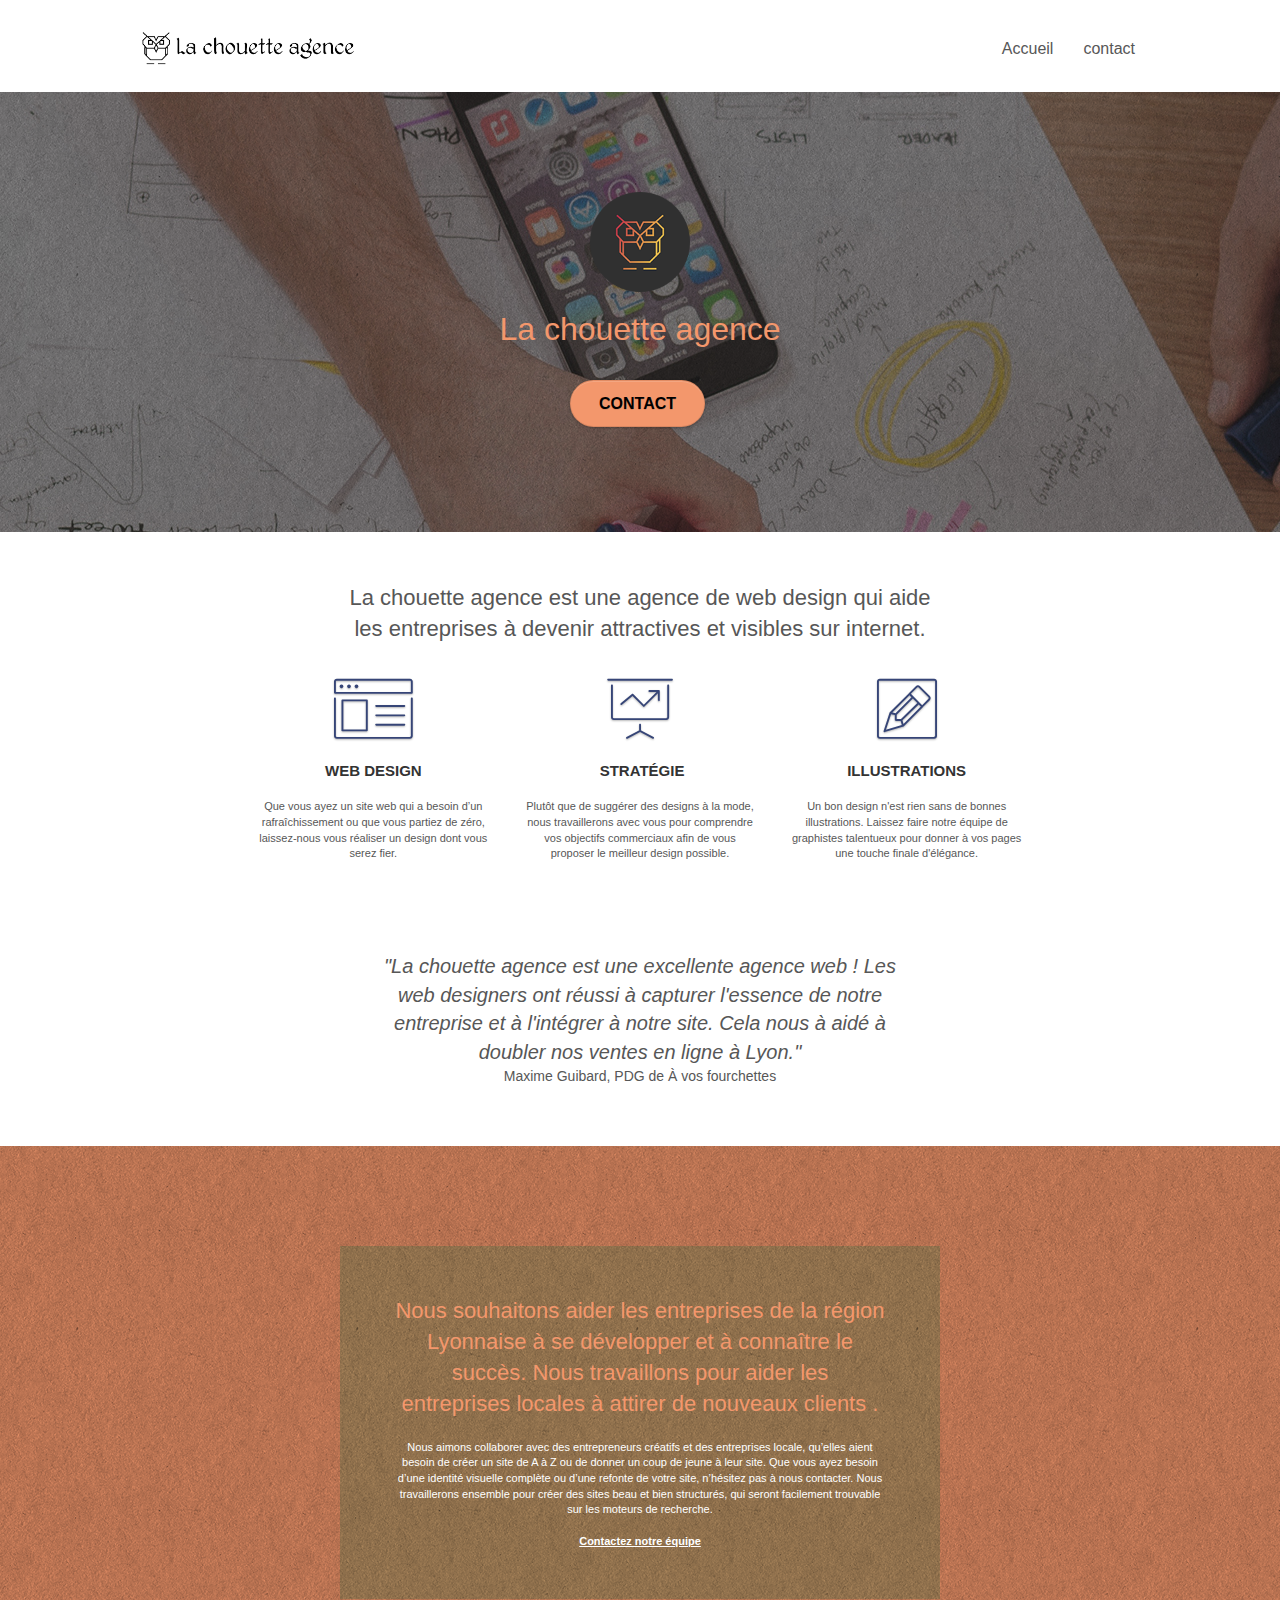
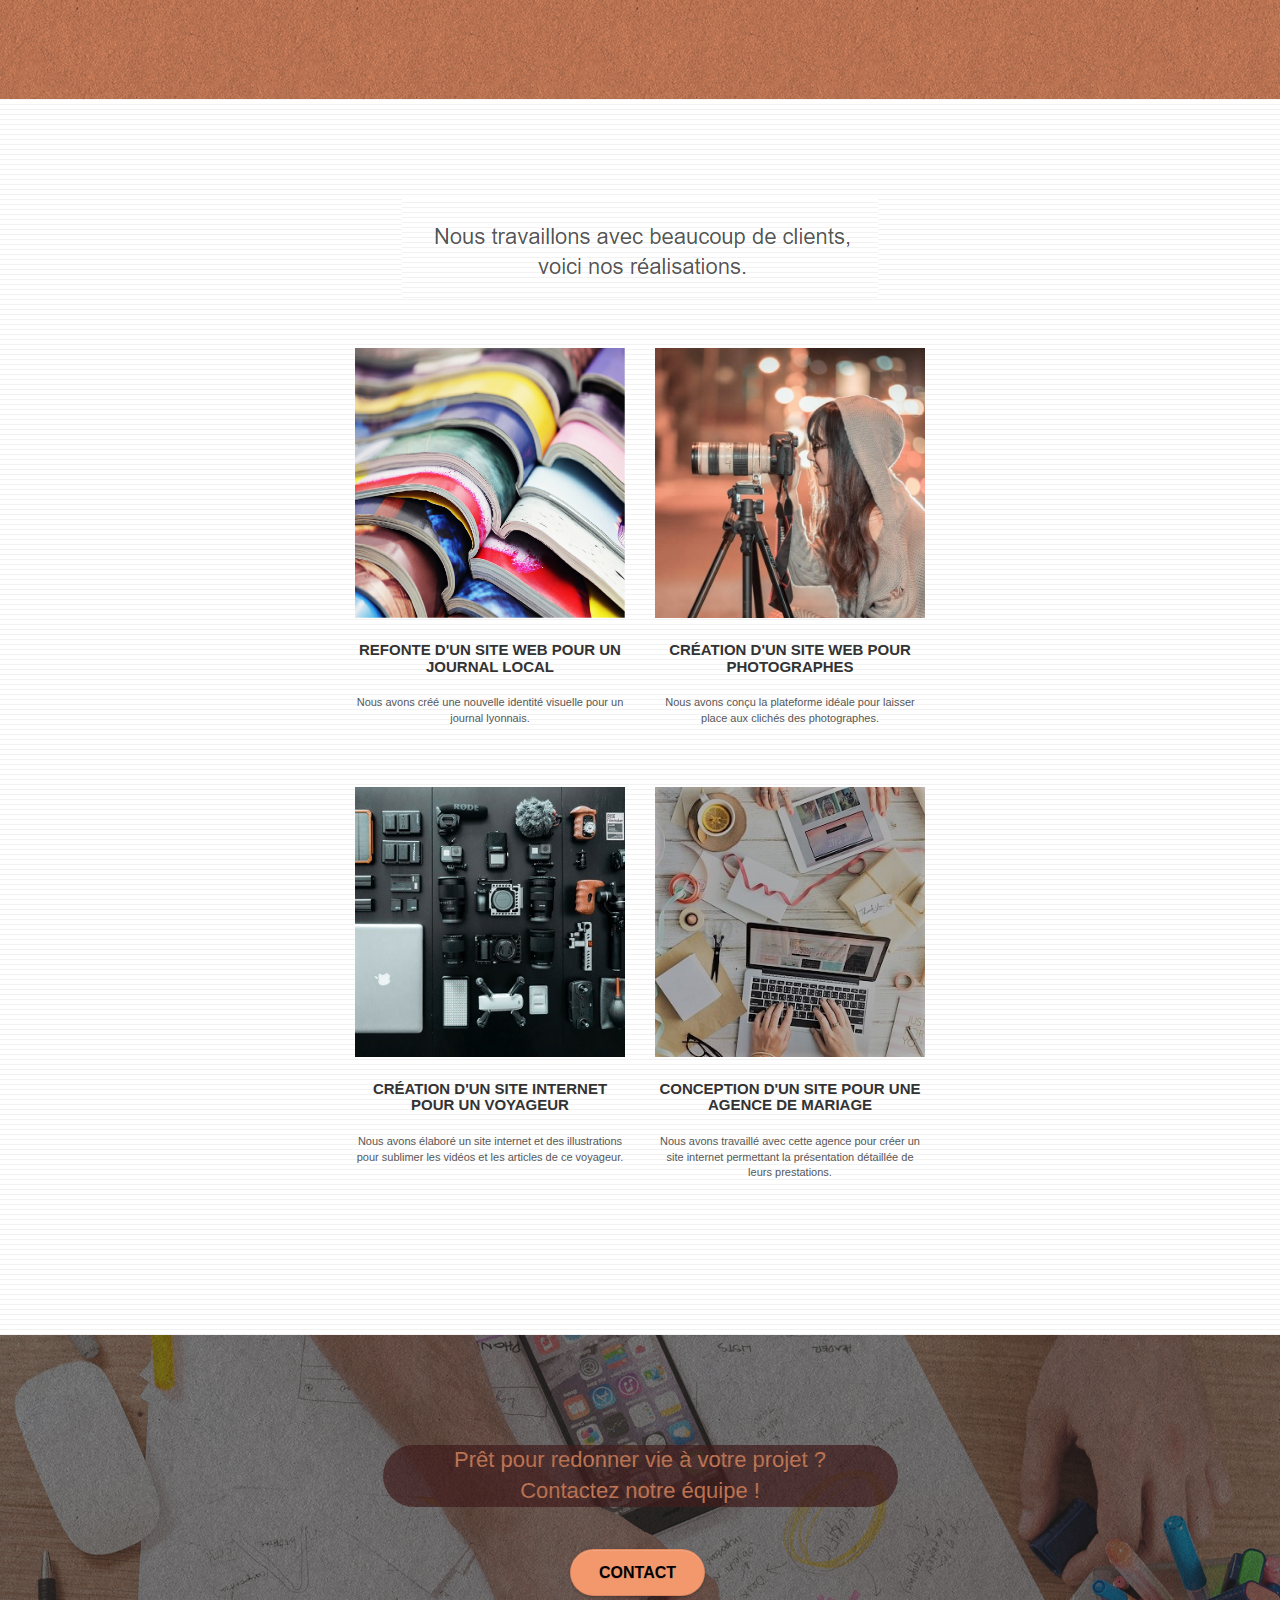
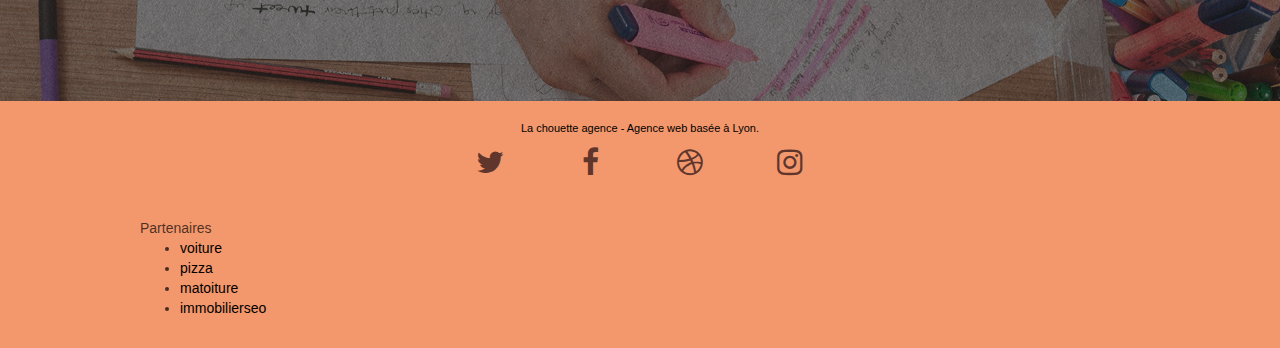
==== index.html @ 7d7ec3a6 "fix footer color" ====
<!doctype html>
<html lang="fr">
	<head>
		<meta charset="utf-8">
		<meta name="keywords" content="agence design paris, web design, visibilité internet">
		<meta name="description" content="La chouette agence est une entreprise de web design qui aide les entreprises à devenir attractives et visibles sur internet.">
		<meta name="viewport" content="width=device-width, initial-scale=1.0, viewport-fit=cover">
		<link rel="shortcut icon" type="image/png" href="favicon.jpg">
		
		<link rel="stylesheet" type="text/css" href="./css/bootstrap.css">
		<link rel="stylesheet" type="text/css" href="style.css">
		<link rel="stylesheet" type="text/css" href="./css/font-awesome.css">
		<link rel="stylesheet" type="text/css" href="./css/et-line.css">
		
		
		<script src="./js/jquery-2.1.0.js"></script>
		<script src="./js/bootstrap.js"></script>
		<script src="./js/blocs.js"></script>
		<script src="./js/jquery.touchSwipe.js" defer></script>
		<script src="./js/gmaps.js"></script>

		<title>La chouette agence - Le web design qui vous convient</title>

		
	<!-- Analytics -->
	
	<!-- Analytics END -->
		
	</head>
	<body>
		<!-- Principal conteneur -->
		<div class="page-container">
			
			<!-- bloc-0 -->
			<header>
				<div class="bloc bgc-white l-bloc " id="bloc-0">
					<div class="container bloc-sm">
				
						<nav class="navbar row">
							<div class="navbar-header">
								<a class="navbar-brand" href="index.html"><img src="img/la-chouette-agence.png" alt="Logo de la chouette agence" height="40" /></a>
								<button id="nav-toggle" type="button" class="ui-navbar-toggle navbar-toggle" data-toggle="collapse" data-target=".navbar-1">
									<span class="sr-only">Toggle navigation</span><span class="icon-bar"></span><span class="icon-bar"></span><span class="icon-bar"></span>
								</button>
							</div>
							<div class="collapse navbar-collapse navbar-1 special-dropdown-nav">
								<ul class="site-navigation nav navbar-nav">
									<li>
										<a href="index.html">Accueil</a>
									</li>
									<li>
										<a href="contact.html">contact</a>
									</li>
								</ul>
							</div>
						</nav>
					</div>
				</div>
				<!-- bloc-0 END -->
				
				<!-- bloc-1-presentation -->
				<div class="bloc bgc-dark-slate-blue bg-banniere d-bloc bg-t-edge bloc-bg-texture texture-paper b-parallax" id="bloc-1-hero">
					<div class="container bloc-lg">
						<div class="row tight-width-whitespace">
							<div class="col-sm-12">
								<img src="img/logo.png" class="center-block image-resize-mode" width="100" alt="La chouette agence, agence web paris, création logo paris" />
								<h1 class="text-center hero-bloc-text tc-white ">
									La chouette agence
								</h1>
								<div class="text-center">
									<a href="contact.html" class="btn btn-lg btn-clean btn-rd cta-hero btn-atomic-tangerine" id="cta-hero">Contact</a>
								</div>
							</div>
						</div>
					</div>
				</div>
				<!-- bloc-1-presentation END -->
			</header>
			<main>
				<!-- bloc-2-services -->
				<div class="bloc bgc-white l-bloc" id="bloc-2-services">
					<div class="container bloc-md">
						<div class="row">
							<div class="col-sm-12 text-center">
								<p class="text-remplacement1">La chouette agence est une agence de web design qui aide les entreprises à devenir attractives et visibles sur internet.</p>
							</div>
						</div>
						<div class="row voffset-lg med-width-whitespace">
							<div class="col-sm-4">
								<div class="text-center">
									<span class="et-icon-browser sm-shadow icon-dark-slate-blue icons icon-lg"></span>
								</div>
								<h3 class="mg-md text-center">
									Web design
								</h3>
								<p class="text-center ">
									Que vous ayez un site web qui a besoin d&rsquo;un rafraîchissement ou que vous partiez de zéro, laissez-nous vous réaliser un design dont vous serez fier.
								</p>
							</div>
							<div class="col-sm-4">
								<div class="text-center">
									<span class="et-icon-presentation sm-shadow icon-dark-slate-blue icons icon-lg"></span>
								</div>
								<h3 class="mg-md text-center">
									&nbsp;Stratégie
								</h3>
								<p class="text-center ">
									Plutôt que de suggérer des designs à la mode, nous travaillerons avec vous pour comprendre vos objectifs commerciaux afin de vous proposer le meilleur design possible.<br>
								</p>
							</div>
							<div class="col-sm-4">
								<div class="text-center">
									<span class="et-icon-edit sm-shadow icon-dark-slate-blue icons icon-lg"></span>
								</div>
								<h3 class="mg-md text-center">
									Illustrations
								</h3>
								<p class="text-center ">
									Un bon design n'est rien sans de bonnes illustrations. Laissez faire notre équipe de graphistes talentueux pour donner à vos pages une touche finale d'élégance.
								</p>
							</div>
						</div>
						<div class="row voffset-lg voffset">
							<div class="col-xs-12 col-md-8 col-md-offset-2 text-center">
								<p class="text-remplacement2 citation">"La chouette agence est une excellente agence web ! Les web designers ont réussi à capturer l'essence de notre entreprise et à l'intégrer à notre site. Cela nous à aidé à doubler nos ventes en ligne à Lyon."</p>
								<p class="text-remplacement2 signature">Maxime Guibard, PDG de À vos fourchettes</p>
							</div>
						</div>
					</div>
				</div>
				<!-- bloc-2-services END -->
				
				<!-- bloc-3-what-i-do -->
				<div class="bloc tc-white bgc-atomic-tangerine bg-presentation d-bloc bloc-bg-texture texture-paper b-parallax" id="bloc-3-what-i-do">
					<div class="container bloc-lg">
						<div class="row tight-width-whitespace black-background">
							<div class="col-sm-12">
								<h2 class="mg-md text-center tc-white">
									Nous souhaitons aider les entreprises de la région Lyonnaise à se développer et à connaître le succès. Nous travaillons pour aider les entreprises locales à attirer de nouveaux clients .<br>
								</h2>
								<p class="text-center white">
									Nous aimons collaborer avec des entrepreneurs créatifs et des entreprises locale, qu’elles aient besoin de créer un site de A à Z ou de donner un coup de jeune à leur site. Que vous ayez besoin d’une identité visuelle complète ou d’une refonte de votre site, n’hésitez pas à nous contacter. Nous travaillerons ensemble pour créer des sites beau et bien structurés, qui seront facilement trouvable sur les moteurs de recherche. <br><br><a class="ltc-white bold-link" href="page2.html">Contactez notre équipe</a><br>
								</p>
							</div>
						</div>
					</div>
				</div>
				<!-- bloc-3-what-i-do END -->
				
				<!-- bloc-4-portfolio -->
				<div class="bloc bgc-white bg-lines-h2-bg bg-repeat l-bloc" id="bloc-4-portfolio">
					<div class="container bloc-lg">
						<div class="row">
							<div class="col-sm-12 text-center">
								<img alt="agence web, agence web paris, web design paris, stratégie web" src="img/title2.png" />
							</div>
						</div>
						<div class="row tight-width-whitespace portfolio-row">
							<div class="col-sm-6">
								<a href="#" data-lightbox="img/1.jpg" data-gallery-id="gallery-1" data-caption="Refonte d'un site web pour un journal local" data-frame="snapshot-lb"><img src="img/1.jpg" alt="paris web design logo agence web meilleure agence et refonte site web journal" class="img-responsive portfolio-thumb" /></a>
								<h3 class="mg-md text-center">
									Refonte d'un site web pour un journal local
								</h3>
								<p class="text-center">
									Nous avons créé une nouvelle identité visuelle pour un journal lyonnais.
								</p>
							</div>
							<div class="col-sm-6">
								<a href="#" data-lightbox="img/2.jpg" data-gallery-id="gallery-1" data-caption="Création d'un site web pour photographes" data-frame="snapshot-lb"><img src="img/2.jpg" class="img-responsive portfolio-thumb" alt="paris web design logo agence web meilleure agence, Création d'un site web pour photographes" /></a>
								<h3 class="mg-md text-center">
									Création d'un site web pour photographes
								</h3>
								<p class="text-center">
									Nous avons conçu la plateforme idéale pour laisser place aux clichés des photographes.
								</p>
							</div>
						</div>
						<div class="row tight-width-whitespace portfolio-row">
							<div class="col-sm-6">
								<a href="#" data-lightbox="img/3.jpg" data-gallery-id="gallery-1" data-caption="Création d'un site internet pour un voyageur" data-frame="snapshot-lb"><img src="img/3.jpg" class="img-responsive portfolio-thumb" alt="paris web design logo agence web meilleure agence, Création d'un site web pour voyageur"/></a>
								<h3 class="mg-md text-center">
									Création d'un site internet pour un voyageur
								</h3>
								<p class="text-center">
									Nous avons élaboré un site internet et des illustrations pour sublimer les vidéos et les articles de ce voyageur.
								</p>
							</div>
							<div class="col-sm-6">
								<a href="#" data-lightbox="img/4.jpg" data-gallery-id="gallery-1" data-caption="Conception d'un site pour une agence de mariage" data-frame="snapshot-lb"><img src="img/4.jpg" class="img-responsive portfolio-thumb" alt="paris web design logo agence web meilleure agence, Création d'un site web pour agence de mariage" /></a>
								<h3 class="mg-md text-center">
									Conception d'un site pour une agence de mariage
								</h3>
								<p class="text-center">
									Nous avons travaillé avec cette agence pour créer un site internet permettant la présentation détaillée de leurs prestations.
								</p>
							</div>
						</div>
					</div>
				</div>
				<!-- bloc-4-portfolio END -->
				
				<!-- bloc-5-cta -->
				<div class="bloc bgc-dark-slate-blue bg-banniere d-bloc bloc-bg-texture texture-paper" id="bloc-5-cta">
					<div class="container bloc-lg">
						<div class="row">
							<h2 class="mg-md text-center tc-white brn-bck">
								Prêt pour redonner vie à votre projet ?<br>Contactez notre équipe !
							</h2>
							<div class="col-sm-12 text-center">
								<a href="page2.html" class="btn btn-atomic-tangerine btn-clean btn-rd btn-lg cta-hero">Contact</a>
							</div>
						</div>
					</div>
				</div>
				<!-- bloc-5-cta END -->
			</main>
			<footer>
				<!-- Footer - bloc-8 -->
				<div class="bloc bgc-atomic-tangerine d-bloc" id="bloc-8">
					<div class="container bloc-sm">
						<div class="row">
							<div class="col-sm-12">
								<p class="text-center black">
									La chouette agence - Agence web basée à Lyon.<br>
								</p>
								<div class="row row-no-gutters social">
									<div class="col-sm-3">
										<div class="text-center">
											<a class="social" href="index.html"><span class="fa fa-twitter icon-md"></span></a>
										</div>
									</div>
									<div class="col-sm-3">
										<div class="text-center">
											<a class="social" href="index.html"><span class="fa fa-facebook icon-md"></span></a>
										</div>
									</div>
									<div class="col-sm-3">
										<div class="text-center">
											<a class="social" href="index.html"><span class="fa fa-dribbble icon-md"></span></a>
										</div>
									</div>
									<div class="col-sm-3">
										<div class="text-center">
											<a class="social" href="index.html"><span class="fa fa-instagram icon-md"></span></a>
										</div>
									</div>
									<div class="keywords" style="color:#F3976C;">Agence web à paris, stratégie web, web design, illustrations, design de site web, site web, web, internet, site internet, site</div>
								</div>
								<div class="row">
									<div class="col-sm-4">
										Partenaires
											<ul class="part">
												<li><a href="voiture.com">voiture</a></li>
												<li><a href="pizza.com">pizza</a></li>
												<li><a href="matoiture.com">matoiture</a></li>
												<li><a href="immobilierseo.com">immobilierseo</a></li>
											</ul>		
									</div>
								</div>
							</div>
						</div>
					</div>
				</div>
				<!-- Footer - bloc-8 END -->
			</footer>

		</div>
		<!-- Principal conteneur END -->
		

	</body>
</html>
---- style.css ----
body {
    margin: 0;
    padding: 0;
    background: #FFF;
    overflow-x: hidden;
    -webkit-font-smoothing: antialiased;
    -moz-osx-font-smoothing: grayscale;
}

a,
button {
    transition: all .3s ease-in-out;
    outline: none!important;
}

a:hover {
    text-decoration: none;
    cursor: pointer;
}

#page-loading-blocs-notifaction {
    position: fixed;
    top: 0;
    bottom: 0;
    width: 100%;
    z-index: 100000;
    background: #FFFFFF url("img/pageload-spinner.gif") no-repeat center center;
}

.bloc {
    width: 100%;
    clear: both;
    background: 50% 50% no-repeat;
    padding: 0 50px;
    -webkit-background-size: cover;
    -moz-background-size: cover;
    -o-background-size: cover;
    background-size: cover;
    position: relative;
}

.bloc .container {
    padding-left: 0;
    padding-right: 0;
}

.bloc-lg {
    padding: 100px 50px;
}

.bloc-md {
    padding: 50px;
}

.bloc-sm {
    padding: 20px 50px;
}

.bg-center,
.bg-l-edge,
.bg-r-edge,
.bg-t-edge,
.bg-b-edge,
.bg-tl-edge,
.bg-bl-edge,
.bg-tr-edge,
.bg-br-edge,
.bg-repeat {
    -webkit-background-size: auto!important;
    -moz-background-size: auto!important;
    -o-background-size: auto!important;
    background-size: auto!important;
}

.bg-repeat {
    background: repeat;
}

.bg-t-edge {
    background: top no-repeat;
}

.bloc-bg-texture::before {
    content: "";
    background-size: 2px 2px;
    position: absolute;
    top: 0;
    bottom: 0;
    left: 0;
    right: 0;
}

.texture-paper::before {
    background: url("img/texture-paper.png");
    background-size: 280px 280px;
}

.b-parallax {
    background-attachment: fixed;
}

.d-bloc {
    color: rgba(0, 0, 0, .7);
}

.d-bloc button:hover {
    color: rgba(255, 255, 255, .9);
}

.d-bloc .icon-round,
.d-bloc .icon-square,
.d-bloc .icon-rounded,
.d-bloc .icon-semi-rounded-a,
.d-bloc .icon-semi-rounded-b {
    border-color: rgba(255, 255, 255, .9);
}

.d-bloc .divider-h span {
    border-color: rgba(255, 255, 255, .2);
}

.d-bloc .a-btn,
.d-bloc .navbar a,
.d-bloc .navbar-brand,
.d-bloc a .icon-sm,
.d-bloc a .icon-md,
.d-bloc a .icon-lg,
.d-bloc a .icon-xl,
.d-bloc h1 a,
.d-bloc h2 a,
.d-bloc h3 a,
.d-bloc h4 a,
.d-bloc h5 a,
.d-bloc h6 a,
.d-bloc p a {
    color: rgba(55, 27, 27, .8);
}

.d-bloc .a-btn:hover,
.d-bloc .navbar a:hover,
.d-bloc .navbar-brand:hover,
.d-bloc a:hover .icon-sm,
.d-bloc a:hover .icon-md,
.d-bloc a:hover .icon-lg,
.d-bloc a:hover .icon-xl,
.d-bloc h1 a:hover,
.d-bloc h2 a:hover,
.d-bloc h3 a:hover,
.d-bloc h4 a:hover,
.d-bloc h5 a:hover,
.d-bloc h6 a:hover,
.d-bloc p a:hover {
    color: rgba(255, 255, 255, 1);
}

.d-bloc .navbar-toggle .icon-bar {
    background: rgba(255, 255, 255, 1);
}

.d-bloc .btn-wire,
.d-bloc .btn-wire:hover {
    color: rgba(255, 255, 255, 1);
    border-color: rgba(255, 255, 255, 1);
}

.d-bloc .panel {
    color: rgba(0, 0, 0, .5);
}

.d-bloc .panel button:hover {
    color: rgba(0, 0, 0, .7);
}

.d-bloc .panel icon {
    border-color: rgba(0, 0, 0, .7);
}

.d-bloc .panel .divider-h span {
    border-color: rgba(0, 0, 0, .1);
}

.d-bloc .panel .a-btn {
    color: rgba(0, 0, 0, .6);
}

.d-bloc .panel .a-btn:hover {
    color: rgba(0, 0, 0, 1);
}

.d-bloc .panel .btn-wire,
.d-bloc .panel .btn-wire:hover {
    color: rgba(0, 0, 0, .7);
    border-color: rgba(0, 0, 0, .3);
}

.d-bloc .panel,
.l-bloc {
    color: rgba(0, 0, 0, .5);
}

.d-bloc .panel button:hover,
.l-bloc button:hover {
    color: rgba(0, 0, 0, .7);
}

.l-bloc .icon-round,
.l-bloc .icon-square,
.l-bloc .icon-rounded,
.l-bloc .icon-semi-rounded-a,
.l-bloc .icon-semi-rounded-b {
    border-color: rgba(0, 0, 0, .7);
}

.d-bloc .panel .divider-h span,
.l-bloc .divider-h span {
    border-color: rgba(0, 0, 0, .1);
}

.d-bloc .panel .a-btn,
.l-bloc .a-btn,
.l-bloc .navbar a,
.l-bloc .navbar-brand,
.l-bloc a .icon-sm,
.l-bloc a .icon-md,
.l-bloc a .icon-lg,
.l-bloc a .icon-xl,
.l-bloc h1 a,
.l-bloc h2 a,
.l-bloc h3 a,
.l-bloc h4 a,
.l-bloc h5 a,
.l-bloc h6 a,
.l-bloc p a {
    color: rgba(0, 0, 0, .6);
}

.d-bloc .panel .a-btn:hover,
.l-bloc .a-btn:hover,
.l-bloc .navbar a:hover,
.l-bloc .navbar-brand:hover,
.l-bloc a:hover .icon-sm,
.l-bloc a:hover .icon-md,
.l-bloc a:hover .icon-lg,
.l-bloc a:hover .icon-xl,
.l-bloc h1 a:hover,
.l-bloc h2 a:hover,
.l-bloc h3 a:hover,
.l-bloc h4 a:hover,
.l-bloc h5 a:hover,
.l-bloc h6 a:hover,
.l-bloc p a:hover {
    color: rgba(0, 0, 0, 1);
}

.l-bloc .navbar-toggle .icon-bar {
    color: rgba(0, 0, 0, .6);
}

.d-bloc .panel .btn-wire,
.d-bloc .panel .btn-wire:hover,
.l-bloc .btn-wire,
.l-bloc .btn-wire:hover {
    color: rgba(0, 0, 0, .7);
    border-color: rgba(0, 0, 0, .3);
}

.voffset {
    margin-top: 30px;
}

.voffset-lg {
    margin-top: 80px;
}

.row-no-gutters {
    margin-right: 0;
    margin-left: 0;
}

.row.row-no-gutters > [class^="col-"],
.row.row-no-gutters > [class*=" col-"] {
    padding-right: 0;
    padding-left: 0;
}

#bloc-1-hero h1 {
    font-size: 32px;
}

.navbar {
    margin-bottom: 0;
    z-index: 1;
}

.navbar-brand {
    height: auto;
    padding: 3px 15px;
    font-size: 25px;
    font-weight: normal;
    font-weight: 600;
    line-height: 44px;
}

.navbar-brand img {
    max-height: 200px;
    margin: 0 5px 0 0;
    display: inline;
}

.navbar-brand img[src$=svg] {
    min-width: 100px;
}

.nav-center .navbar-brand img {
    margin: 0;
}

.navbar .nav {
    padding-top: 2px;
    margin-right: -16px;
    float: right;
    z-index: 1;
}

.nav > li {
    float: left;
    margin-top: 4px;
    font-size: 16px;
}

.navbar-nav .open .dropdown-menu > li > a {
    text-align: inherit;
}

.nav > li a:hover,
.nav > li a:focus {
    background: transparent;
}

.navbar-toggle {
    margin: 10px 10px 0 0;
    border: 0px;
}

.navbar-toggle:hover {
    background: transparent!important;
}

.navbar-toggle .icon-bar {
    background-color: rgba(0, 0, 0, .5);
    width: 26px;
}

.nav-invert .navbar .nav {
    float: left;
}

.nav-invert .navbar-header,
.nav-invert .navbar-brand {
    float: right;
    position: relative;
    z-index: 2;
}

@media (min-width: 768px) {
    .site-navigation {
        position: absolute;
        top: 50%;
        right: 20px;
        transform: translate(0, -50%);
        -webkit-transform: translateY(-50%);
    }
    .nav > li .dropdown-menu a,
    .nav > li .dropdown-menu a:hover {
        color: #484848;
    }
    .nav-invert .site-navigation {
        left: 0;
        right: 0;
    }
    .nav-center {
        text-align: center;
    }
    .nav-center .navbar-header {
        width: 100%;
    }
    .nav-center .navbar-header,
    .nav-center .navbar-brand,
    .nav-center .nav > li {
        float: none;
        display: inline-block;
    }
    .nav-center .site-navigation {
        position: relative;
        width: 100%;
        right: 0;
        margin-right: 0px;
        margin-top: 20px;
    }
    .nav-center.mini-nav .navbar-toggle {
        float: none;
        margin: 10px auto 0;
    }
}

.nav > li > .dropdown a {
    background: none!important;
    display: block;
    padding: 14px 15px;
}

nav .caret {
    margin: 0 5px;
}

.dropdown-menu .dropdown-menu {
    top: -8px;
    left: 100%;
}

.dropdown-menu .dropmenu-flow-right {
    top: 100%;
    left: 0;
    margin-left: -1px;
    border-top-left-radius: 0;
    border-top-right-radius: 0;
}

.dropdown-menu .dropdown span {
    border: 4px solid black;
    border-top-color: transparent;
    border-right-color: transparent;
    border-bottom-color: transparent;
    margin: 6px -5px 0 0!important;
    float: right;
}

.mg-md {
    margin-top: 10px;
    margin-bottom: 20px;
}

.mg-lg {
    margin-top: 10px;
    margin-bottom: 40px;
}

.btn {
    margin: 0 5px 5px 0;
}

.btn.pull-right {
    margin: 0 0 5px 5px;
}

.btn-d,
.btn-d:hover,
.btn-d:focus {
    color: #FFF;
    background: rgba(0, 0, 0, .3);
}

button {
    outline: none!important;
}

.btn-rd {
    border-radius: 40px;
}

.btn-clean {
    border: 1px solid rgba(0, 0, 0, .08);
    border-bottom-color: rgba(0, 0, 0, .1);
    text-shadow: 0 1px 0 rgba(0, 0, 1, .1);
    box-shadow: 0 1px 3px rgba(0, 0, 1, .25), inset 0 1px 0 0 rgba(255, 255, 255, .15);
}

.icon-md {
    font-size: 30px!important;
}

.icon-lg {
    font-size: 60px!important;
}

.sm-shadow {
    text-shadow: 0 1px 2px rgba(0, 0, 0, .3);
}

.panel-sq,
.panel-sq .panel-heading,
.panel-sq .panel-footer {
    border-radius: 0;
}

.panel-rd {
    border-radius: 30px;
}

.panel-rd .panel-heading {
    border-radius: 29px 29px 0 0;
}

.panel-rd .panel-footer {
    border-radius: 0 0 29px 29px;
}

.form-control {
    border-color: rgba(0, 0, 0, .1);
    box-shadow: none;
}

.scrollToTop {
    width: 40px;
    height: 40px;
    position: fixed;
    bottom: 20px;
    right: 20px;
    opacity: 0;
    z-index: 500;
    transition: all .3s ease-in-out;
}

.scrollToTop span {
    margin-top: 6px;
}

.showScrollTop {
    font-size: 14px;
    opacity: 1;
}

a[data-lightbox] {
    position: relative;
    display: block;
    text-align: center;
}

a[data-lightbox]:hover::before {
    content: "+";
    font-family: "HelveticaNeue-Light", "Helvetica Neue Light", "Helvetica Neue", Helvetica, Arial;
    font-size: 32px;
    width: 50px;
    height: 50px;
    margin-left: -25px;
    border-radius: 50%;
    background: rgba(0, 0, 0, .6);
    color: #FFF;
    font-weight: 100;
    z-index: 1;
    position: absolute;
    top: 50%;
    transform: translateY(-50%);
    -webkit-transform: translateY(-50%);
}

a[data-lightbox]:hover img {
    opacity: 0.6;
    -webkit-animation-fill-mode: none;
    animation-fill-mode: none;
}

#lightbox-modal {
    display: flex;
    align-items: center;
}

#lightbox-modal .modal-dialog {
    width: 90%;
    max-width: 900px;
    margin: 0 auto 0;
}

#lightbox-modal .modal-dialog img {
    max-height: 90vh;
    margin: 0 auto;
}

.lightbox-caption {
    padding: 20px;
    color: #FFF;
    background: rgba(0, 0, 0, .5);
    position: absolute;
    left: 15px;
    right: 15px;
    bottom: 5px;
}

.close-lightbox {
    color: #FFF;
    font-size: 30px;
    position: absolute;
    top: 20px;
    right: 20px;
    z-index: 20;
    background: rgba(0, 0, 0, .5);
    border: none;
    line-height: 30px;
    padding: 0 9px 5px;
    opacity: 0.3;
}

.close-lightbox:hover,
.next-lightbox:hover,
.prev-lightbox:hover {
    opacity: 1.0;
    color: #FFF;
}

.next-lightbox,
.prev-lightbox {
    font-size: 20px;
    color: rgba(255, 255, 255, .9);
    background: rgba(0, 0, 0, .5);
    transition: all .2s ease-in-out;
    position: absolute;
    top: 45%;
    z-index: 1;
    opacity: 0.4;
}

.next-lightbox {
    padding: 6px 8px 1px 13px;
    right: 25px;
}

.prev-lightbox {
    padding: 6px 13px 1px 10px;
    left: 25px;
}

.snapshot-lb .modal-body {
    padding-bottom: 45px;
}

.snapshot-lb .lightbox-caption {
    padding: 0;
    color: rgba(0, 0, 0, .5);
    background: none;
}

h1,
h2,
h3,
h4,
h5,
h6,
p,
label,
.btn,
a {
    font-family: "helvetica";
    font-weight: 400;
    color: #575757!important;
}

.container {
    max-width: 1000px;
}

.hero-bloc-text {
    font-size: 38px;
}

.hero-bloc-text-sub {
    font-size: 36px;
}

.statement-bloc-text {
    line-height: 26px;
    font-style: italic;
    font-size: 20px;
    text-align: center;
    font-weight: lighter;
    max-width: 520px;
    margin: auto auto auto auto;
}

p {
    font-size: 11px;
}
.text-remplacement1 {
    font-size: 22px;
    padding-right: 20%;
    padding-left: 20%;

}
.citation {
    font-size: 20px;
    font-style: italic;
    padding-left: 10%;
    padding-right: 10%;
}
.signature {
    font-size: 14px;
    margin-top: -10px;
}
.tight-width-whitespace {
    max-width: 600px;
    margin: auto auto auto auto;
}

.h1 {
    font-size: 20px;
    font-family: "Open Sans";
}

.cta-hero {
    margin-top: 22px;
    color: #FFFFFF!important;
    text-transform: uppercase;
    padding: 12px 28px 12px 28px;
    font-size: 16px;
    font-weight: 700;
}

.social {
    max-width: 400px;
    margin: auto auto auto auto;
}

h2 {
    font-size: 22px;
    line-height: 1.4em;
}

h3 {
    font-size: 15px;
    text-transform: uppercase;
    font-weight: 700;
    color: #333333!important;
}

.med-width-whitespace {
    max-width: 800px;
    margin: auto auto auto auto;
    box-shadow: 0px 0px 0px #000000;
}

h1 {
    color: #333333!important;
}

h4 {
    color: #333333!important;
}

.icons {
    margin-bottom: 14px;
    margin-top: 24px;
}

.white {
    color: #FFFFFF!important;
}

.black {
    color: #000000!important;
}

.portfolio-thumb {
    margin-bottom: 24px;
}

.portfolio-row {
    margin-bottom: 44px;
    margin-top: 50px;
}

.avatar {
    box-shadow: 0px 4px 9px rgba(0, 0, 0, 0.3);
}

.black-background {
    background-color: rgba(165, 147, 99, 0.7);
    padding: 40px 40px 40px 40px;
}

.bold-link {
    font-weight: 900;
    text-decoration: underline!important;
}

.bgc-white {
    background-color: #FFFFFF;
}

.bgc-dark-slate-blue {
    background-color: #364577;
}

.bgc-atomic-tangerine {
    background-color: #F3976C;
}

.tc-white {
    color: #F3976C!important;
}

.brn-bck {
    background-color: #552727b8;
    margin-left: 25%;
    margin-right: 25%;
    border-radius: 5rem;
}
.btn-atomic-tangerine {
    background: #F3976C;
    color: #000000!important;
}

.btn-atomic-tangerine:hover {
    background: #c27956!important;
    color: #FFFFFF!important;
}

.ltc-white {
    color: #FFFFFF!important;
}

.ltc-white:hover {
    color: #cccccc!important;
}

.ltc-atomic-tangerine {
    color: #F3976C!important;
}

.ltc-atomic-tangerine:hover {
    color: #c27956!important;
}

.icon-dark-slate-blue {
    color: #364577!important;
    border-color: #364577!important;
}

.bg-dots-bg {
    background-image: url("img/dots-bg.png");
}

.bg-lines-h2-bg {
    background-image: url("img/lines-h2-bg.png");
}

.bg-banniere {
    background-image: url("img/la-chouette-agence-banniere.jpg");
}

.bg-presentation {
    background-image: url("img/image-de-presentation.jpg");
}

@media (max-width: 1024px) {
    .bloc {
        padding-left: 20px;
        padding-right: 20px;
    }
    .bloc.full-width-bloc,
    .bloc-tile-2.full-width-bloc .container,
    .bloc-tile-3.full-width-bloc .container,
    .bloc-tile-4.full-width-bloc .container {
        padding-left: 0;
        padding-right: 0;
    }
}

@media (max-width: 992px) and (min-width: 768px) {
    .navbar .nav {
        max-width: 80%
    }
    .nav-center.navbar .nav {
        max-width: 100%
    }
}

@media only screen and (min-width: 768px) and (max-width: 1024px) and (orientation: landscape) {
    .b-parallax {
        background-attachment: scroll;
    }
}

@media only screen and (min-width: 1024px) and (max-width: 1366px) and (-webkit-min-device-pixel-ratio: 1.5) {
    .b-parallax {
        background-attachment: scroll;
    }
}

@media (max-width: 991px) {
    .container {
        width: 100%;
    }
    .b-parallax {
        background-attachment: scroll;
    }
    .page-container,
    #hero-bloc {
        overflow-x: hidden;
        position: relative;
    }
    .bloc-group,
    .bloc-group .bloc {
        display: block;
        width: 100%;
    }
    .bloc-fill-screen .fill-bloc-top-edge,
    .bloc-fill-screen .fill-bloc-bottom-edge {
        padding: 0 20px;
    }
}

@media (max-width: 767px) {
    .page-container {
        overflow-x: hidden;
        position: relative;
    }
    h1,
    h2,
    h3,
    h4,
    h5,
    h6,
    p,
    #disqus_thread {
        padding-left: 10px!important;
        padding-right: 10px!important;
    }
    .b-parallax {
        background-attachment: scroll;
    }
    .navbar .nav {
        padding-top: 0;
        border-top: 1px solid rgba(0, 0, 0, .2);
        float: none!important;
    }
    .navbar.row {
        margin-left: 0;
        margin-right: 0;
    }
    .site-navigation {
        position: inherit;
        transform: none;
        -webkit-transform: none;
        -ms-transform: none;
    }
    .nav > li {
        margin-top: 0;
        border-bottom: 1px solid rgba(0, 0, 0, .1);
        background: rgba(0, 0, 0, .05);
        text-align: left;
        padding-left: 15px;
        width: 100%;
    }
    .nav > li:hover {
        background: rgba(0, 0, 0, .08);
    }
    .dropdown .dropdown a .caret {
        float: none;
        margin: 5px 0 0 10px!important;
        border: 4px solid black;
        border-bottom-color: transparent;
        border-right-color: transparent;
        border-left-color: transparent;
    }
    #hero-bloc .navbar .nav {
        background: rgba(0, 0, 0, .8);
    }
    #hero-bloc .navbar .nav a {
        color: rgba(255, 255, 255, .6);
    }
    .hero {
        padding: 50px 0;
    }
    .hero-nav {
        left: -1px;
        right: -1px;
    }
    .navbar-collapse {
        padding: 0;
        overflow-x: hidden;
        -webkit-box-shadow: none;
        box-shadow: none;
    }
    .navbar-brand img {
        max-height: 40px;
        width: auto;
    }
    .nav-invert .navbar-header {
        float: none;
        width: 100%;
    }
    .nav-invert .navbar-toggle {
        float: left;
        margin-left: 10px;
    }
    .bloc {
        padding-left: 0;
        padding-right: 0;
    }
    .bloc-xxl,
    .bloc-xl,
    .bloc-lg {
        padding: 40px 0;
    }
    .bloc-sm,
    .bloc-md {
        padding-left: 0;
        padding-right: 0;
    }
    .bloc-tile-2 .container,
    .bloc-tile-3 .container,
    .bloc-tile-4 .container,
    .bloc-fill-screen .fill-bloc-top-edge,
    .bloc-fill-screen .fill-bloc-bottom-edge {
        padding-left: 0;
        padding-right: 0;
    }
    .a-block {
        padding: 0 10px;
    }
    .btn-dwn {
        display: none;
    }
    .voffset {
        margin-top: 5px;
    }
    .voffset-md {
        margin-top: 20px;
    }
    .voffset-lg {
        margin-top: 30px;
    }
    form {
        padding: 5px;
    }
    .close-lightbox {
        display: inline-block;
    }
    .blocsapp-device-iphone5 {
        background-size: 216px 425px;
        padding-top: 60px;
        width: 216px;
        height: 425px;
    }
    .blocsapp-device-iphone5 img {
        width: 180px;
        height: 320px;
    }
}

@media (max-width: 400px) {
    .bloc {
        padding-left: 0;
        padding-right: 0;
    }
}

@media (max-width: 767px) {
    .bloc-mob-center-text {
        text-align: center;
    }
}
.part a {
    color: #000000!important;
}
---- css/et-line.css ----
@font-face {
    font-family: et-line;
    src: url(../fonts/et-line.eot);
    src: url(../fonts/et-line.eot?#iefix) format('embedded-opentype'), url(../fonts/et-line.woff) format('woff'), url(../fonts/et-line.ttf) format('truetype'), url(../fonts/et-line.svg#et-line) format('svg');
    font-weight: 400;
    font-style: normal
}

.et-icon-adjustments,
.et-icon-alarmclock,
.et-icon-anchor,
.et-icon-aperture,
.et-icon-attachment,
.et-icon-bargraph,
.et-icon-basket,
.et-icon-beaker,
.et-icon-bike,
.et-icon-book-open,
.et-icon-briefcase,
.et-icon-browser,
.et-icon-calendar,
.et-icon-camera,
.et-icon-caution,
.et-icon-chat,
.et-icon-circle-compass,
.et-icon-clipboard,
.et-icon-clock,
.et-icon-cloud,
.et-icon-compass,
.et-icon-desktop,
.et-icon-dial,
.et-icon-document,
.et-icon-documents,
.et-icon-download,
.et-icon-dribbble,
.et-icon-edit,
.et-icon-envelope,
.et-icon-expand,
.et-icon-facebook,
.et-icon-flag,
.et-icon-focus,
.et-icon-gears,
.et-icon-genius,
.et-icon-gift,
.et-icon-global,
.et-icon-globe,
.et-icon-googleplus,
.et-icon-grid,
.et-icon-happy,
.et-icon-hazardous,
.et-icon-heart,
.et-icon-hotairballoon,
.et-icon-hourglass,
.et-icon-key,
.et-icon-laptop,
.et-icon-layers,
.et-icon-lifesaver,
.et-icon-lightbulb,
.et-icon-linegraph,
.et-icon-linkedin,
.et-icon-lock,
.et-icon-magnifying-glass,
.et-icon-map,
.et-icon-map-pin,
.et-icon-megaphone,
.et-icon-mic,
.et-icon-mobile,
.et-icon-newspaper,
.et-icon-notebook,
.et-icon-paintbrush,
.et-icon-paperclip,
.et-icon-pencil,
.et-icon-phone,
.et-icon-picture,
.et-icon-pictures,
.et-icon-piechart,
.et-icon-presentation,
.et-icon-pricetags,
.et-icon-printer,
.et-icon-profile-female,
.et-icon-profile-male,
.et-icon-puzzle,
.et-icon-quote,
.et-icon-recycle,
.et-icon-refresh,
.et-icon-ribbon,
.et-icon-rss,
.et-icon-sad,
.et-icon-scissors,
.et-icon-scope,
.et-icon-search,
.et-icon-shield,
.et-icon-speedometer,
.et-icon-strategy,
.et-icon-streetsign,
.et-icon-tablet,
.et-icon-target,
.et-icon-telescope,
.et-icon-toolbox,
.et-icon-tools,
.et-icon-tools-2,
.et-icon-trophy,
.et-icon-tumblr,
.et-icon-twitter,
.et-icon-upload,
.et-icon-video,
.et-icon-wallet,
.et-icon-wine {
    font-family: et-line;
    font-style: normal;
    font-weight: 400;
    font-variant: normal;
    text-transform: none;
    line-height: 1;
    -webkit-font-smoothing: antialiased;
    -moz-osx-font-smoothing: grayscale;
    display: inline-block
}

.et-icon-mobile:before {
    content: "\e000"
}

.et-icon-laptop:before {
    content: "\e001"
}

.et-icon-desktop:before {
    content: "\e002"
}

.et-icon-tablet:before {
    content: "\e003"
}

.et-icon-phone:before {
    content: "\e004"
}

.et-icon-document:before {
    content: "\e005"
}

.et-icon-documents:before {
    content: "\e006"
}

.et-icon-search:before {
    content: "\e007"
}

.et-icon-clipboard:before {
    content: "\e008"
}

.et-icon-newspaper:before {
    content: "\e009"
}

.et-icon-notebook:before {
    content: "\e00a"
}

.et-icon-book-open:before {
    content: "\e00b"
}

.et-icon-browser:before {
    content: "\e00c"
}

.et-icon-calendar:before {
    content: "\e00d"
}

.et-icon-presentation:before {
    content: "\e00e"
}

.et-icon-picture:before {
    content: "\e00f"
}

.et-icon-pictures:before {
    content: "\e010"
}

.et-icon-video:before {
    content: "\e011"
}

.et-icon-camera:before {
    content: "\e012"
}

.et-icon-printer:before {
    content: "\e013"
}

.et-icon-toolbox:before {
    content: "\e014"
}

.et-icon-briefcase:before {
    content: "\e015"
}

.et-icon-wallet:before {
    content: "\e016"
}

.et-icon-gift:before {
    content: "\e017"
}

.et-icon-bargraph:before {
    content: "\e018"
}

.et-icon-grid:before {
    content: "\e019"
}

.et-icon-expand:before {
    content: "\e01a"
}

.et-icon-focus:before {
    content: "\e01b"
}

.et-icon-edit:before {
    content: "\e01c"
}

.et-icon-adjustments:before {
    content: "\e01d"
}

.et-icon-ribbon:before {
    content: "\e01e"
}

.et-icon-hourglass:before {
    content: "\e01f"
}

.et-icon-lock:before {
    content: "\e020"
}

.et-icon-megaphone:before {
    content: "\e021"
}

.et-icon-shield:before {
    content: "\e022"
}

.et-icon-trophy:before {
    content: "\e023"
}

.et-icon-flag:before {
    content: "\e024"
}

.et-icon-map:before {
    content: "\e025"
}

.et-icon-puzzle:before {
    content: "\e026"
}

.et-icon-basket:before {
    content: "\e027"
}

.et-icon-envelope:before {
    content: "\e028"
}

.et-icon-streetsign:before {
    content: "\e029"
}

.et-icon-telescope:before {
    content: "\e02a"
}

.et-icon-gears:before {
    content: "\e02b"
}

.et-icon-key:before {
    content: "\e02c"
}

.et-icon-paperclip:before {
    content: "\e02d"
}

.et-icon-attachment:before {
    content: "\e02e"
}

.et-icon-pricetags:before {
    content: "\e02f"
}

.et-icon-lightbulb:before {
    content: "\e030"
}

.et-icon-layers:before {
    content: "\e031"
}

.et-icon-pencil:before {
    content: "\e032"
}

.et-icon-tools:before {
    content: "\e033"
}

.et-icon-tools-2:before {
    content: "\e034"
}

.et-icon-scissors:before {
    content: "\e035"
}

.et-icon-paintbrush:before {
    content: "\e036"
}

.et-icon-magnifying-glass:before {
    content: "\e037"
}

.et-icon-circle-compass:before {
    content: "\e038"
}

.et-icon-linegraph:before {
    content: "\e039"
}

.et-icon-mic:before {
    content: "\e03a"
}

.et-icon-strategy:before {
    content: "\e03b"
}

.et-icon-beaker:before {
    content: "\e03c"
}

.et-icon-caution:before {
    content: "\e03d"
}

.et-icon-recycle:before {
    content: "\e03e"
}

.et-icon-anchor:before {
    content: "\e03f"
}

.et-icon-profile-male:before {
    content: "\e040"
}

.et-icon-profile-female:before {
    content: "\e041"
}

.et-icon-bike:before {
    content: "\e042"
}

.et-icon-wine:before {
    content: "\e043"
}

.et-icon-hotairballoon:before {
    content: "\e044"
}

.et-icon-globe:before {
    content: "\e045"
}

.et-icon-genius:before {
    content: "\e046"
}

.et-icon-map-pin:before {
    content: "\e047"
}

.et-icon-dial:before {
    content: "\e048"
}

.et-icon-chat:before {
    content: "\e049"
}

.et-icon-heart:before {
    content: "\e04a"
}

.et-icon-cloud:before {
    content: "\e04b"
}

.et-icon-upload:before {
    content: "\e04c"
}

.et-icon-download:before {
    content: "\e04d"
}

.et-icon-target:before {
    content: "\e04e"
}

.et-icon-hazardous:before {
    content: "\e04f"
}

.et-icon-piechart:before {
    content: "\e050"
}

.et-icon-speedometer:before {
    content: "\e051"
}

.et-icon-global:before {
    content: "\e052"
}

.et-icon-compass:before {
    content: "\e053"
}

.et-icon-lifesaver:before {
    content: "\e054"
}

.et-icon-clock:before {
    content: "\e055"
}

.et-icon-aperture:before {
    content: "\e056"
}

.et-icon-quote:before {
    content: "\e057"
}

.et-icon-scope:before {
    content: "\e058"
}

.et-icon-alarmclock:before {
    content: "\e059"
}

.et-icon-refresh:before {
    content: "\e05a"
}

.et-icon-happy:before {
    content: "\e05b"
}

.et-icon-sad:before {
    content: "\e05c"
}

.et-icon-facebook:before {
    content: "\e05d"
}

.et-icon-twitter:before {
    content: "\e05e"
}

.et-icon-googleplus:before {
    content: "\e05f"
}

.et-icon-rss:before {
    content: "\e060"
}

.et-icon-tumblr:before {
    content: "\e061"
}

.et-icon-linkedin:before {
    content: "\e062"
}

.et-icon-dribbble:before {
    content: "\e063"
}
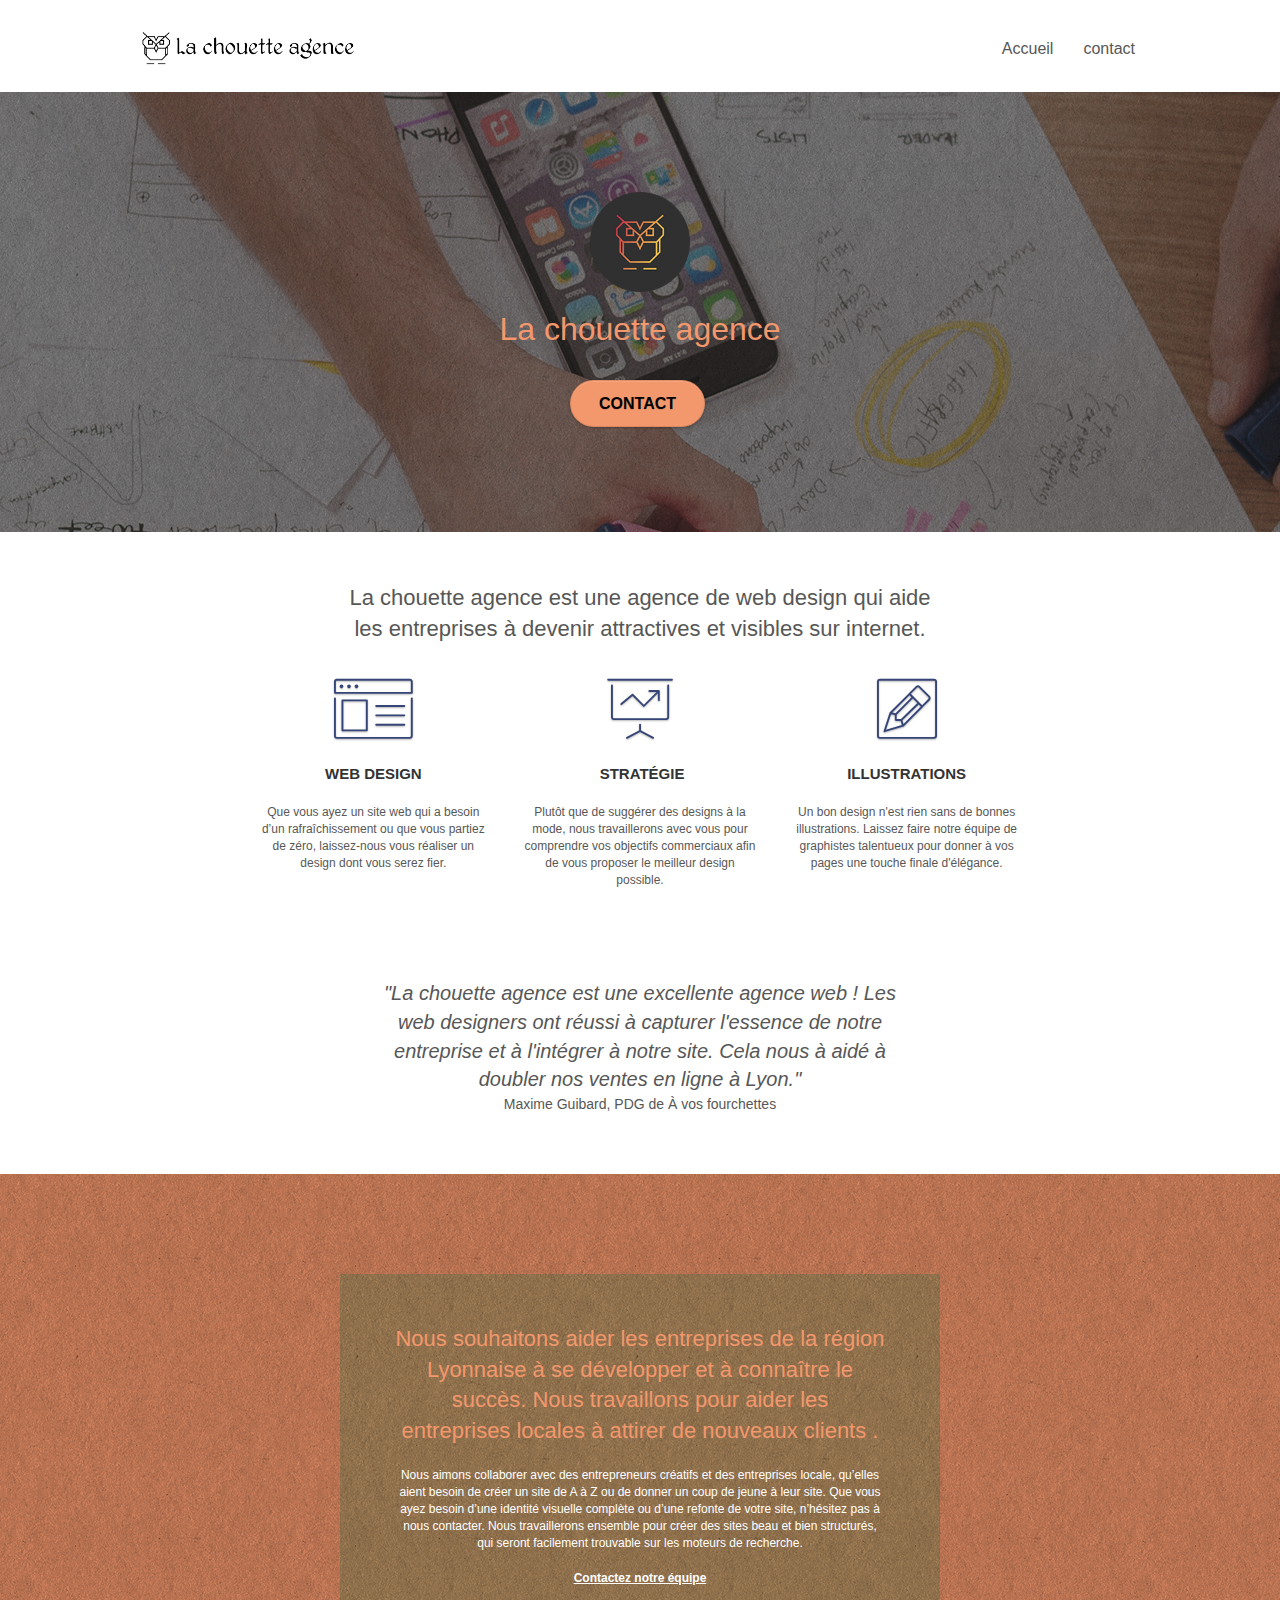
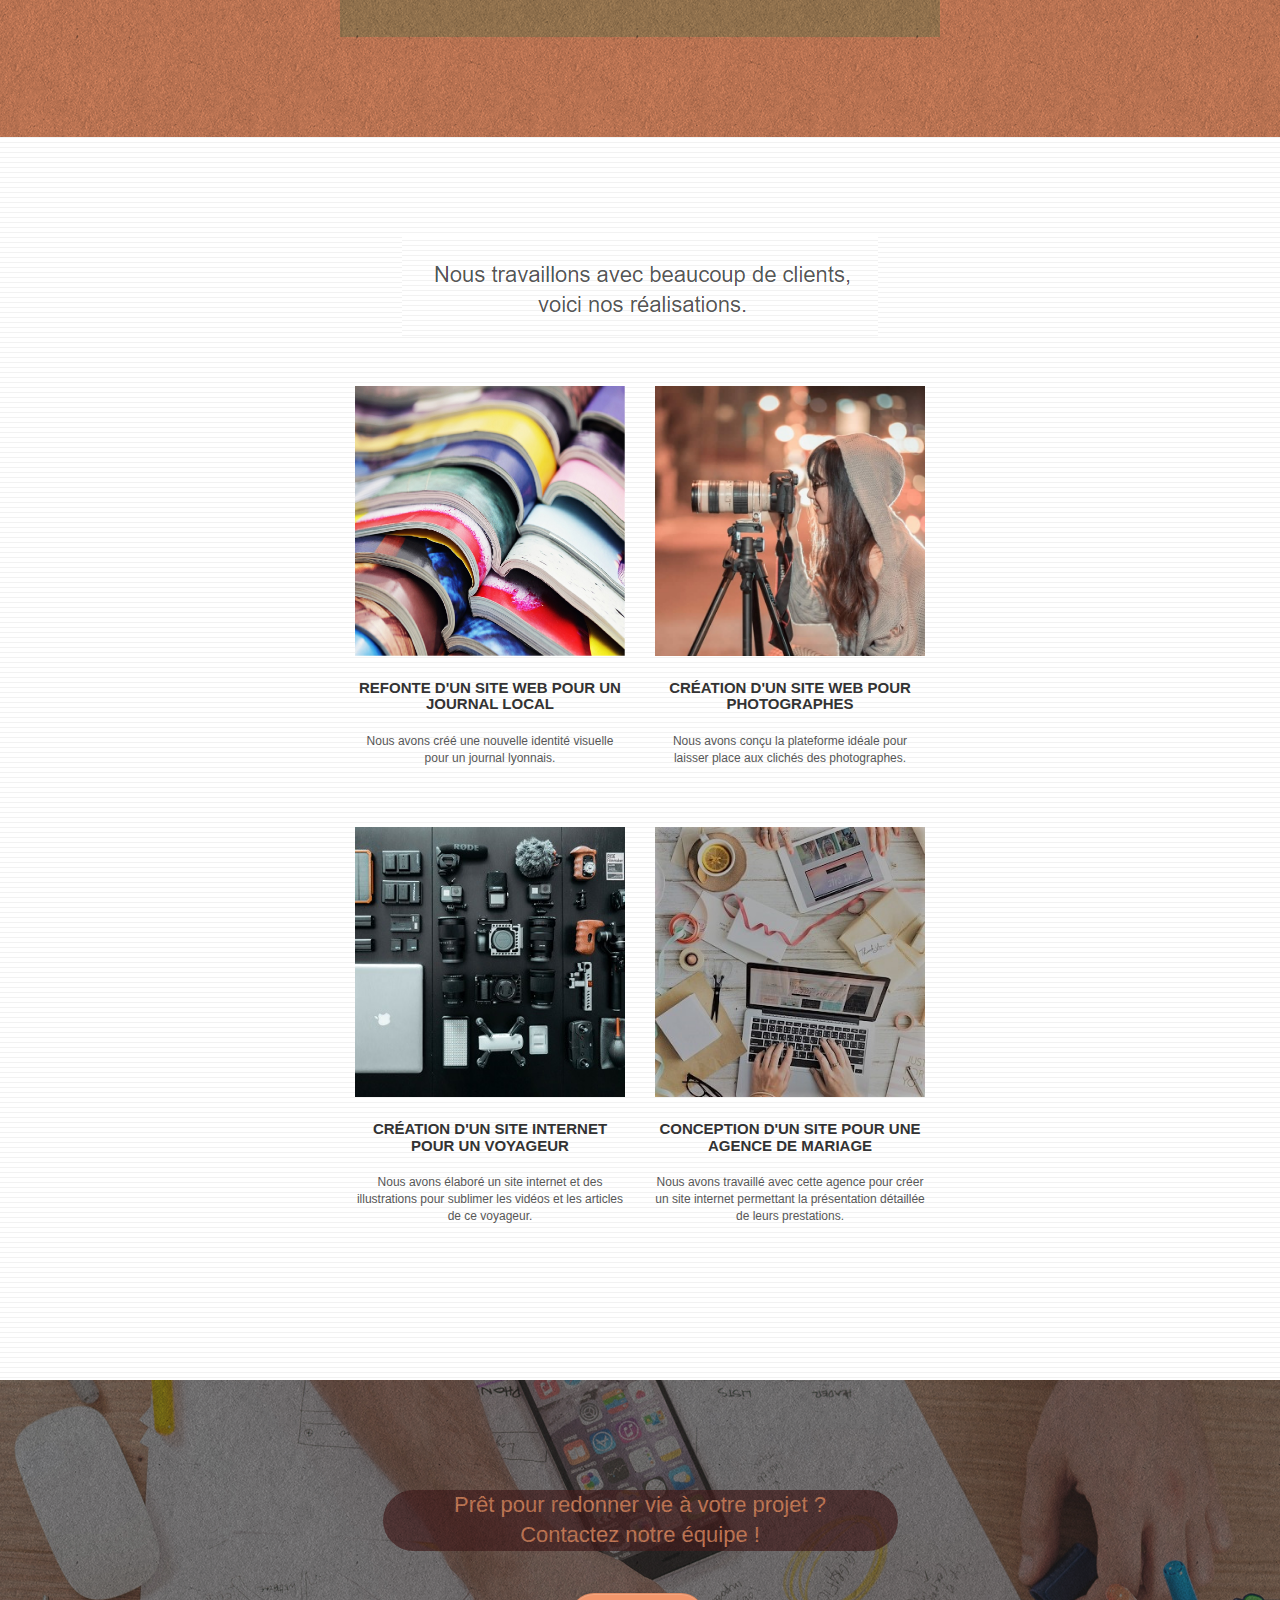
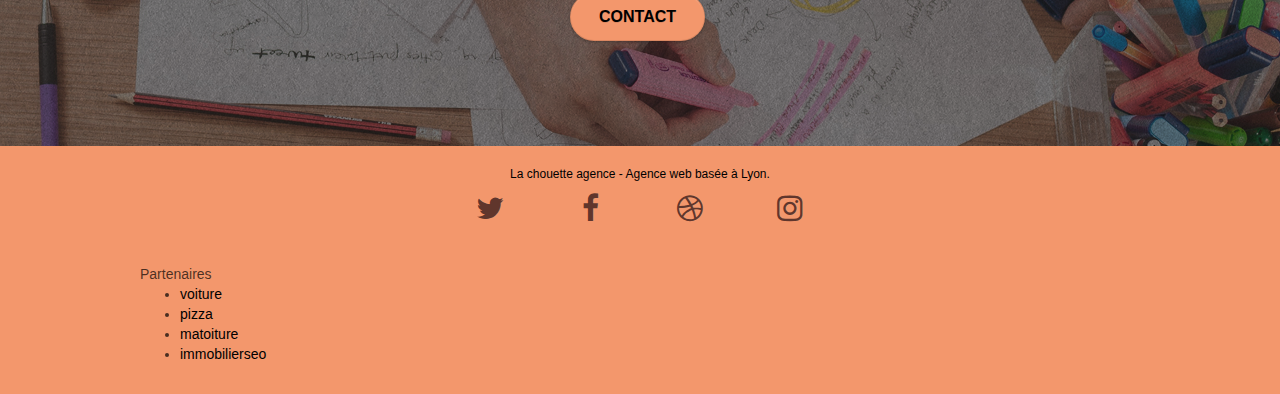
==== commit 8732fddb: "fix hn + font size" ====
--- a/index.html
+++ b/index.html
@@ -90,9 +90,9 @@
 								<div class="text-center">
 									<span class="et-icon-browser sm-shadow icon-dark-slate-blue icons icon-lg"></span>
 								</div>
-								<h3 class="mg-md text-center">
+								<h2 class="mg-md text-center points">
 									Web design
-								</h3>
+								</h2>
 								<p class="text-center ">
 									Que vous ayez un site web qui a besoin d&rsquo;un rafraîchissement ou que vous partiez de zéro, laissez-nous vous réaliser un design dont vous serez fier.
 								</p>
@@ -101,9 +101,9 @@
 								<div class="text-center">
 									<span class="et-icon-presentation sm-shadow icon-dark-slate-blue icons icon-lg"></span>
 								</div>
-								<h3 class="mg-md text-center">
+								<h2 class="mg-md text-center points">
 									&nbsp;Stratégie
-								</h3>
+								</h2>
 								<p class="text-center ">
 									Plutôt que de suggérer des designs à la mode, nous travaillerons avec vous pour comprendre vos objectifs commerciaux afin de vous proposer le meilleur design possible.<br>
 								</p>
@@ -112,9 +112,9 @@
 								<div class="text-center">
 									<span class="et-icon-edit sm-shadow icon-dark-slate-blue icons icon-lg"></span>
 								</div>
-								<h3 class="mg-md text-center">
+								<h2 class="mg-md text-center points">
 									Illustrations
-								</h3>
+								</h2>
 								<p class="text-center ">
 									Un bon design n'est rien sans de bonnes illustrations. Laissez faire notre équipe de graphistes talentueux pour donner à vos pages une touche finale d'élégance.
 								</p>
--- a/style.css
+++ b/style.css
@@ -677,7 +677,7 @@
 }
 
 p {
-    font-size: 11px;
+    font-size: 12px;
 }
 .text-remplacement1 {
     font-size: 22px;
@@ -724,7 +724,8 @@
     line-height: 1.4em;
 }
 
-h3 {
+h3,
+.points {
     font-size: 15px;
     text-transform: uppercase;
     font-weight: 700;
@@ -1061,4 +1062,4 @@
 }
 .part a {
     color: #000000!important;
-}+}
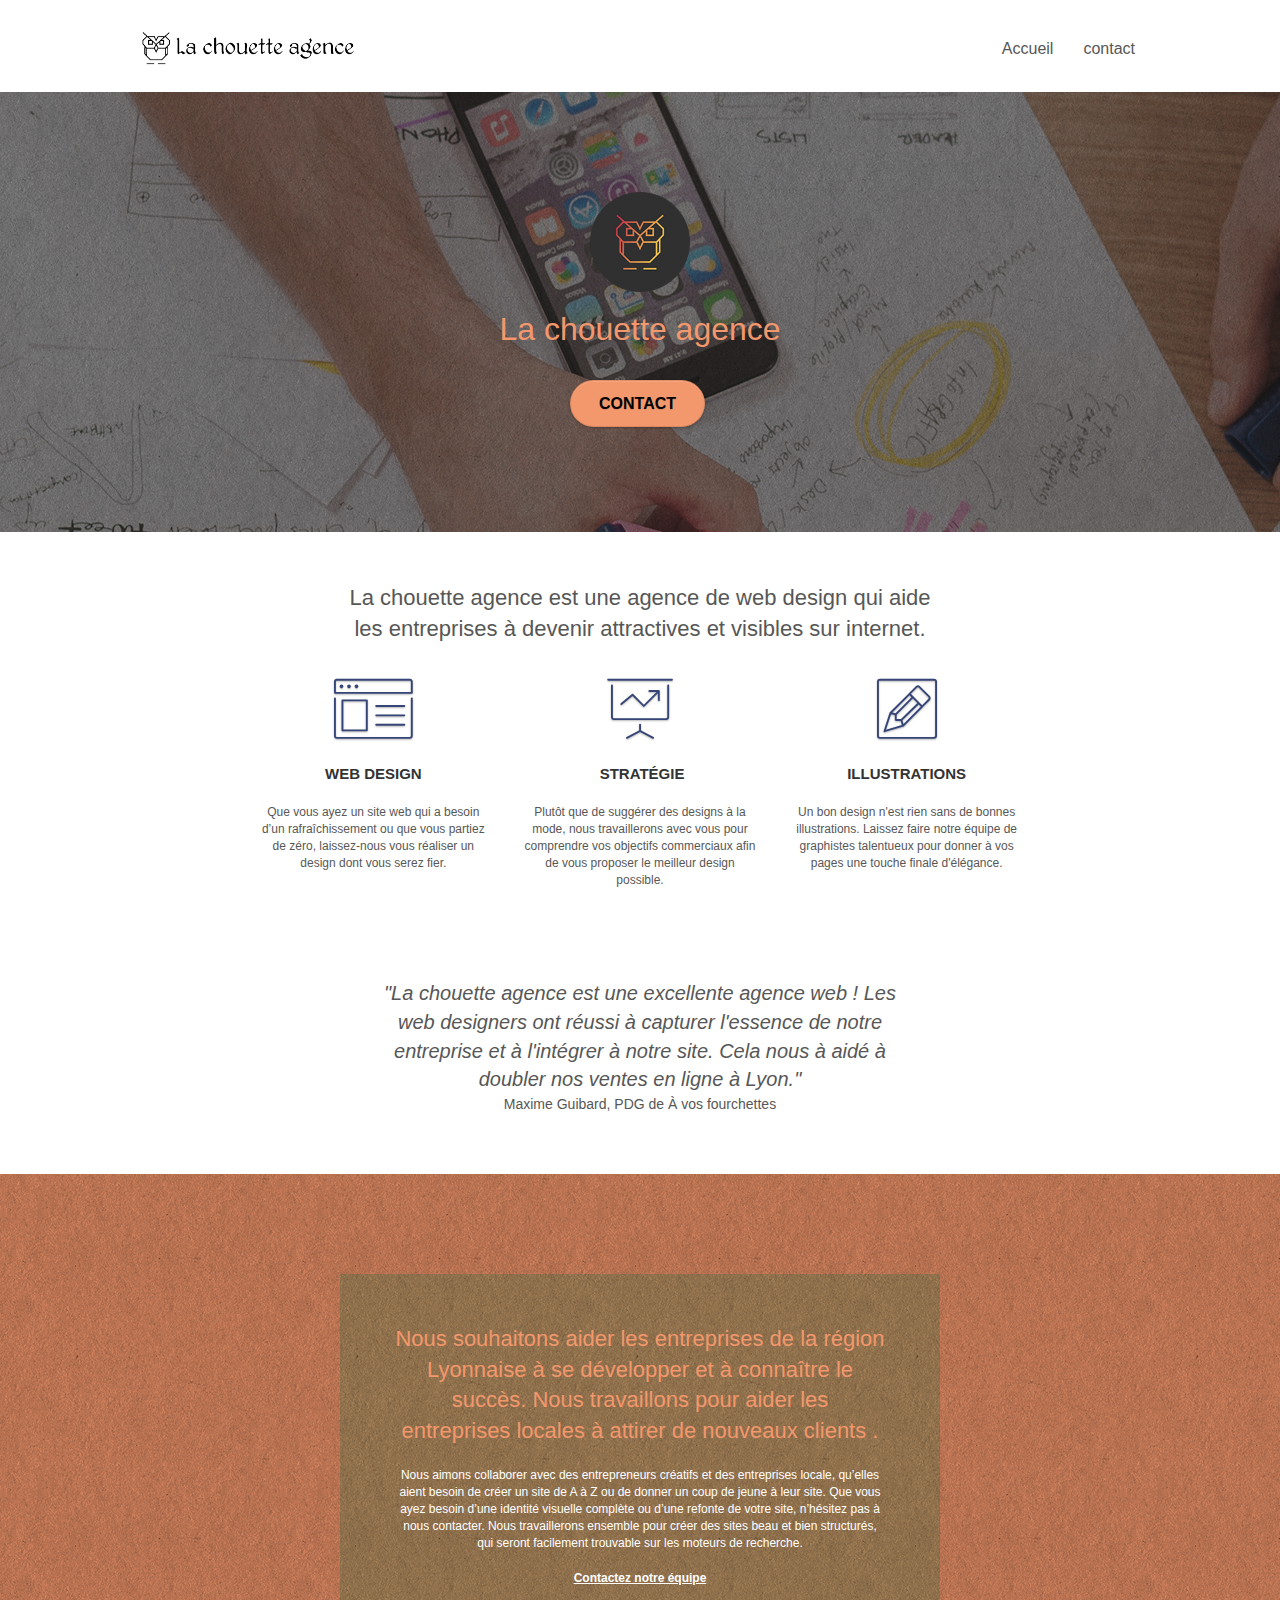
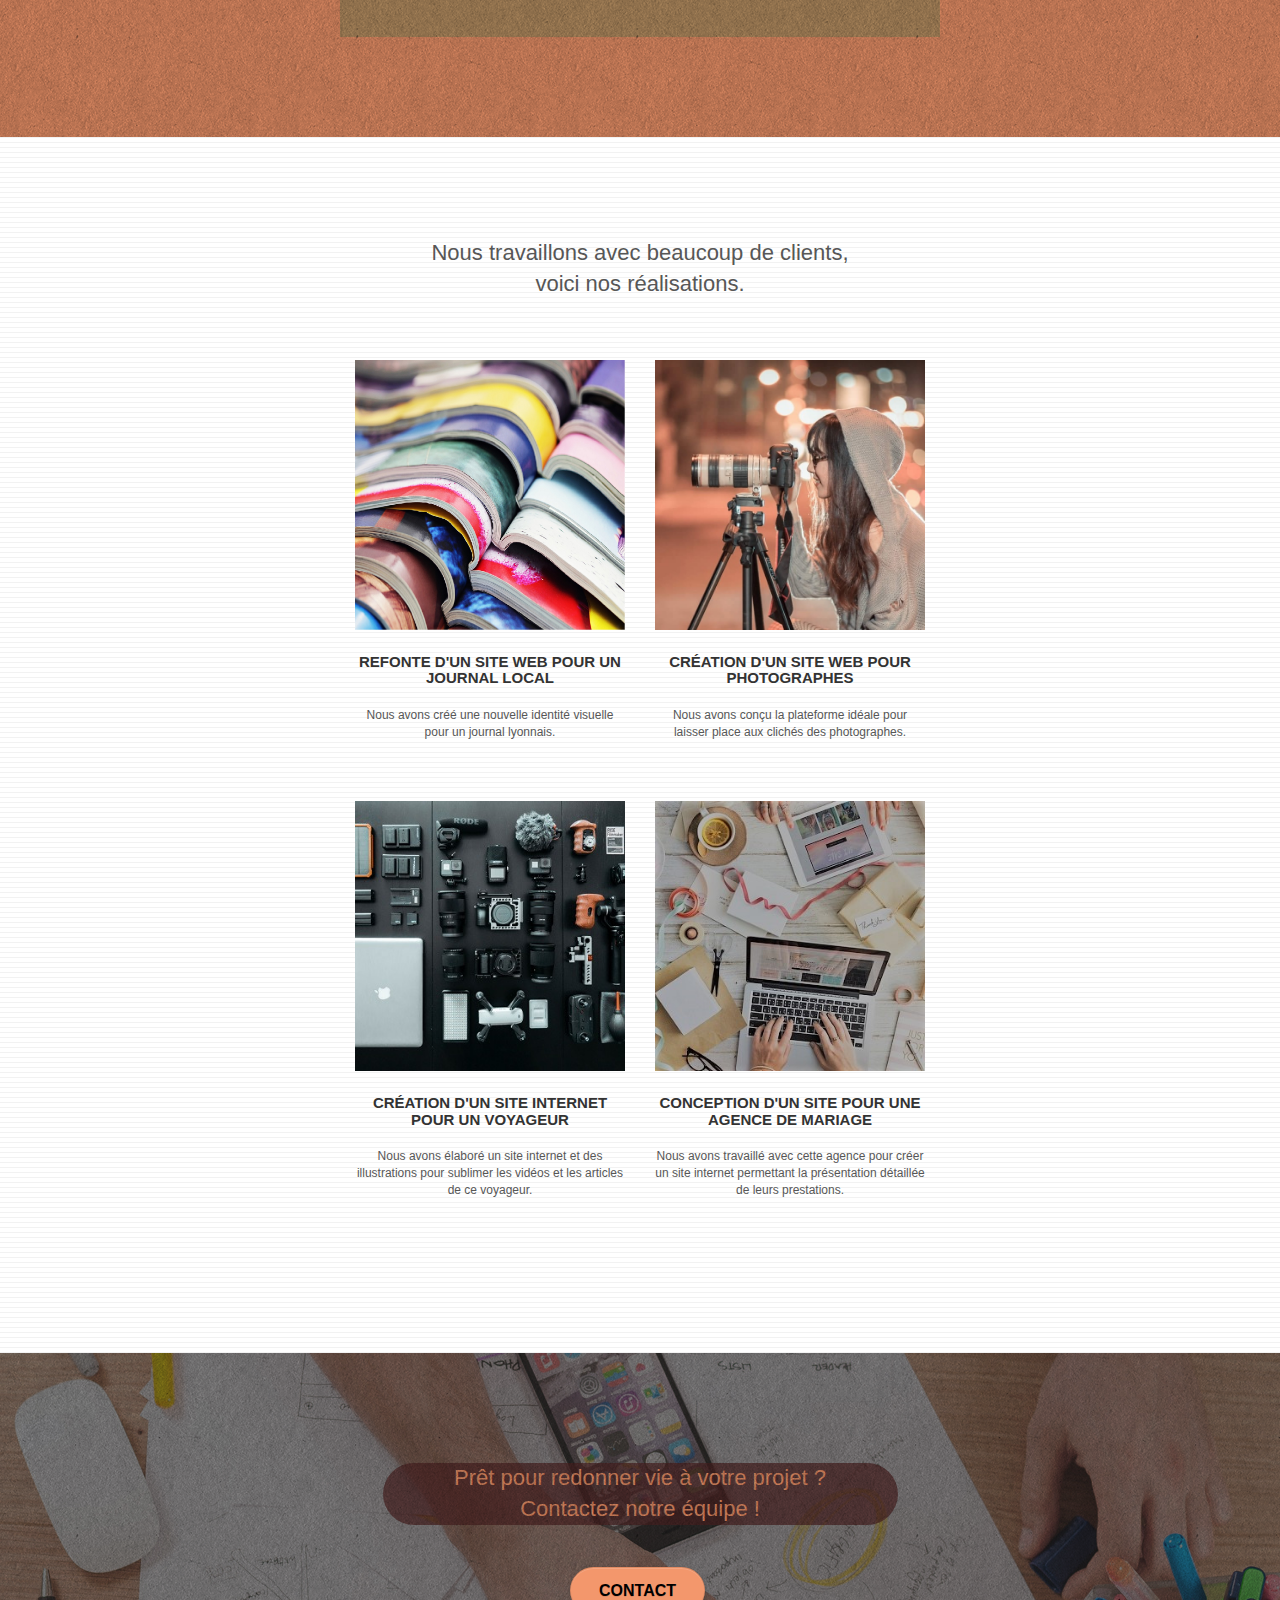
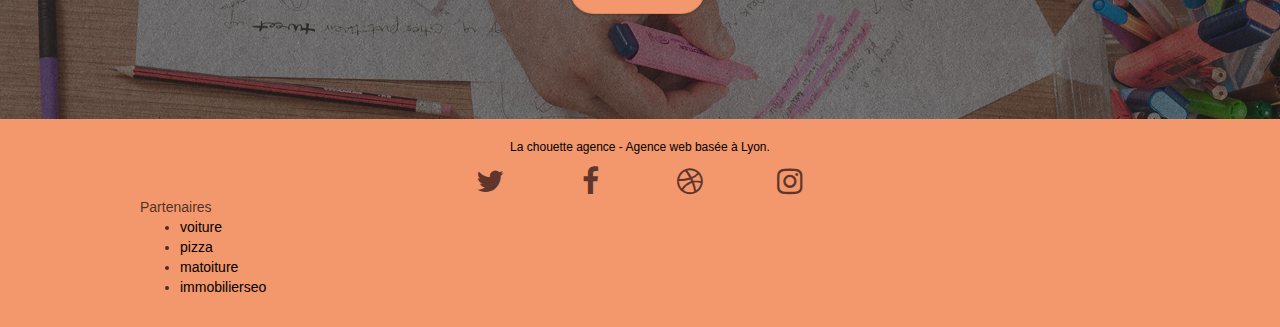
==== commit 175691cf: "remplacement images de text" ====
--- a/index.html
+++ b/index.html
@@ -152,7 +152,7 @@
 					<div class="container bloc-lg">
 						<div class="row">
 							<div class="col-sm-12 text-center">
-								<img alt="agence web, agence web paris, web design paris, stratégie web" src="img/title2.png" />
+								<p class="text-remplacement3">Nous travaillons avec beaucoup de clients,<br>voici nos réalisations.</p>
 							</div>
 						</div>
 						<div class="row tight-width-whitespace portfolio-row">
@@ -226,25 +226,24 @@
 								<div class="row row-no-gutters social">
 									<div class="col-sm-3">
 										<div class="text-center">
-											<a class="social" href="index.html"><span class="fa fa-twitter icon-md"></span></a>
-										</div>
-									</div>
-									<div class="col-sm-3">
-										<div class="text-center">
-											<a class="social" href="index.html"><span class="fa fa-facebook icon-md"></span></a>
-										</div>
-									</div>
-									<div class="col-sm-3">
-										<div class="text-center">
-											<a class="social" href="index.html"><span class="fa fa-dribbble icon-md"></span></a>
-										</div>
-									</div>
-									<div class="col-sm-3">
-										<div class="text-center">
-											<a class="social" href="index.html"><span class="fa fa-instagram icon-md"></span></a>
-										</div>
-									</div>
-									<div class="keywords" style="color:#F3976C;">Agence web à paris, stratégie web, web design, illustrations, design de site web, site web, web, internet, site internet, site</div>
+											<a class="twitter" aria-label="twitter" href="https://twitter.com/"><span class="fa fa-twitter icon-md"></span></a>
+										</div>
+									</div>
+									<div class="col-sm-3">
+										<div class="text-center">
+											<a class="facebook" aria-label="facebook" href="https://www.facebook.com/"><span class="fa fa-facebook icon-md"></span></a>
+										</div>
+									</div>
+									<div class="col-sm-3">
+										<div class="text-center">
+											<a class="dribbble" aria-label="dribbble" href="https://dribbble.com/"><span class="fa fa-dribbble icon-md"></span></a>
+										</div>
+									</div>
+									<div class="col-sm-3">
+										<div class="text-center">
+											<a class="instagram" aria-label="instagram" href="https://www.instagram.com/"><span class="fa fa-instagram icon-md"></span></a>
+										</div>
+									</div>
 								</div>
 								<div class="row">
 									<div class="col-sm-4">
--- a/style.css
+++ b/style.css
@@ -679,12 +679,17 @@
 p {
     font-size: 12px;
 }
+
 .text-remplacement1 {
     font-size: 22px;
     padding-right: 20%;
     padding-left: 20%;
-
-}
+}
+
+.text-remplacement3 {
+    font-size: 22px;
+}
+
 .citation {
     font-size: 20px;
     font-style: italic;
